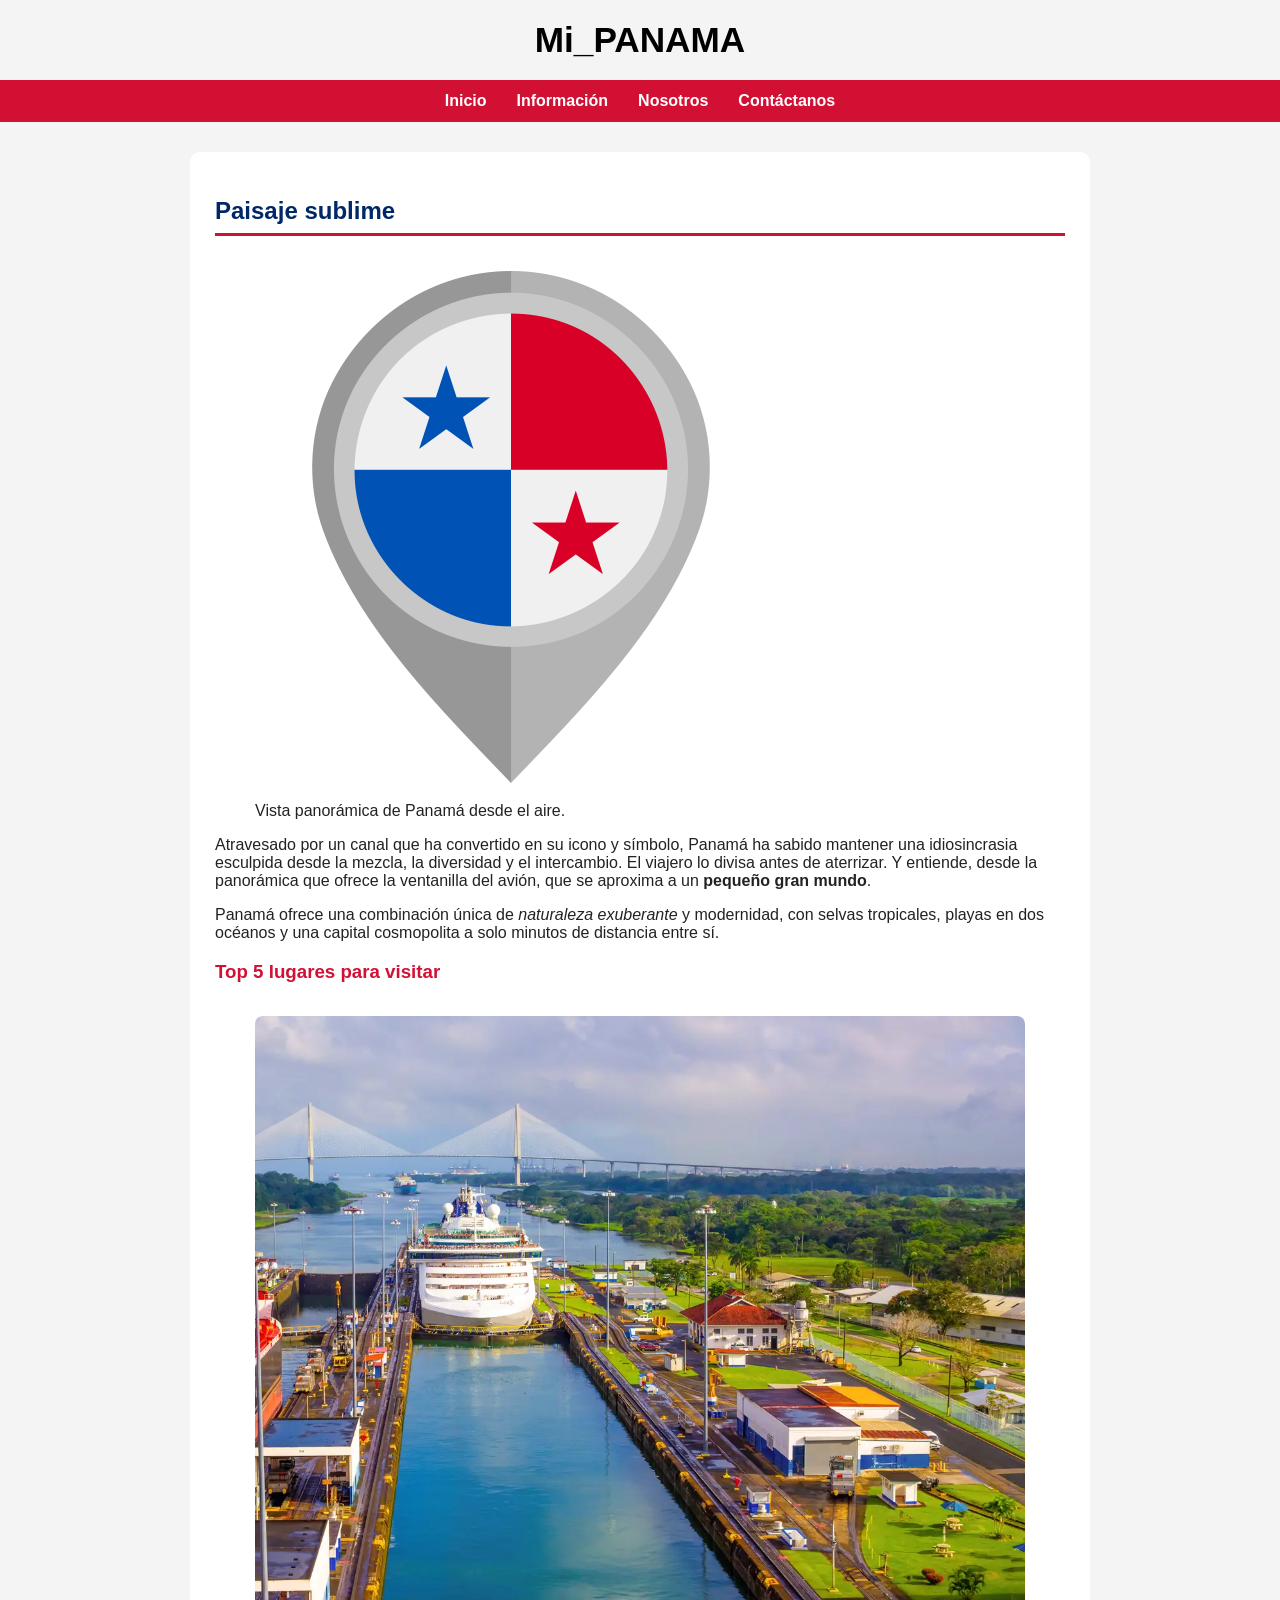
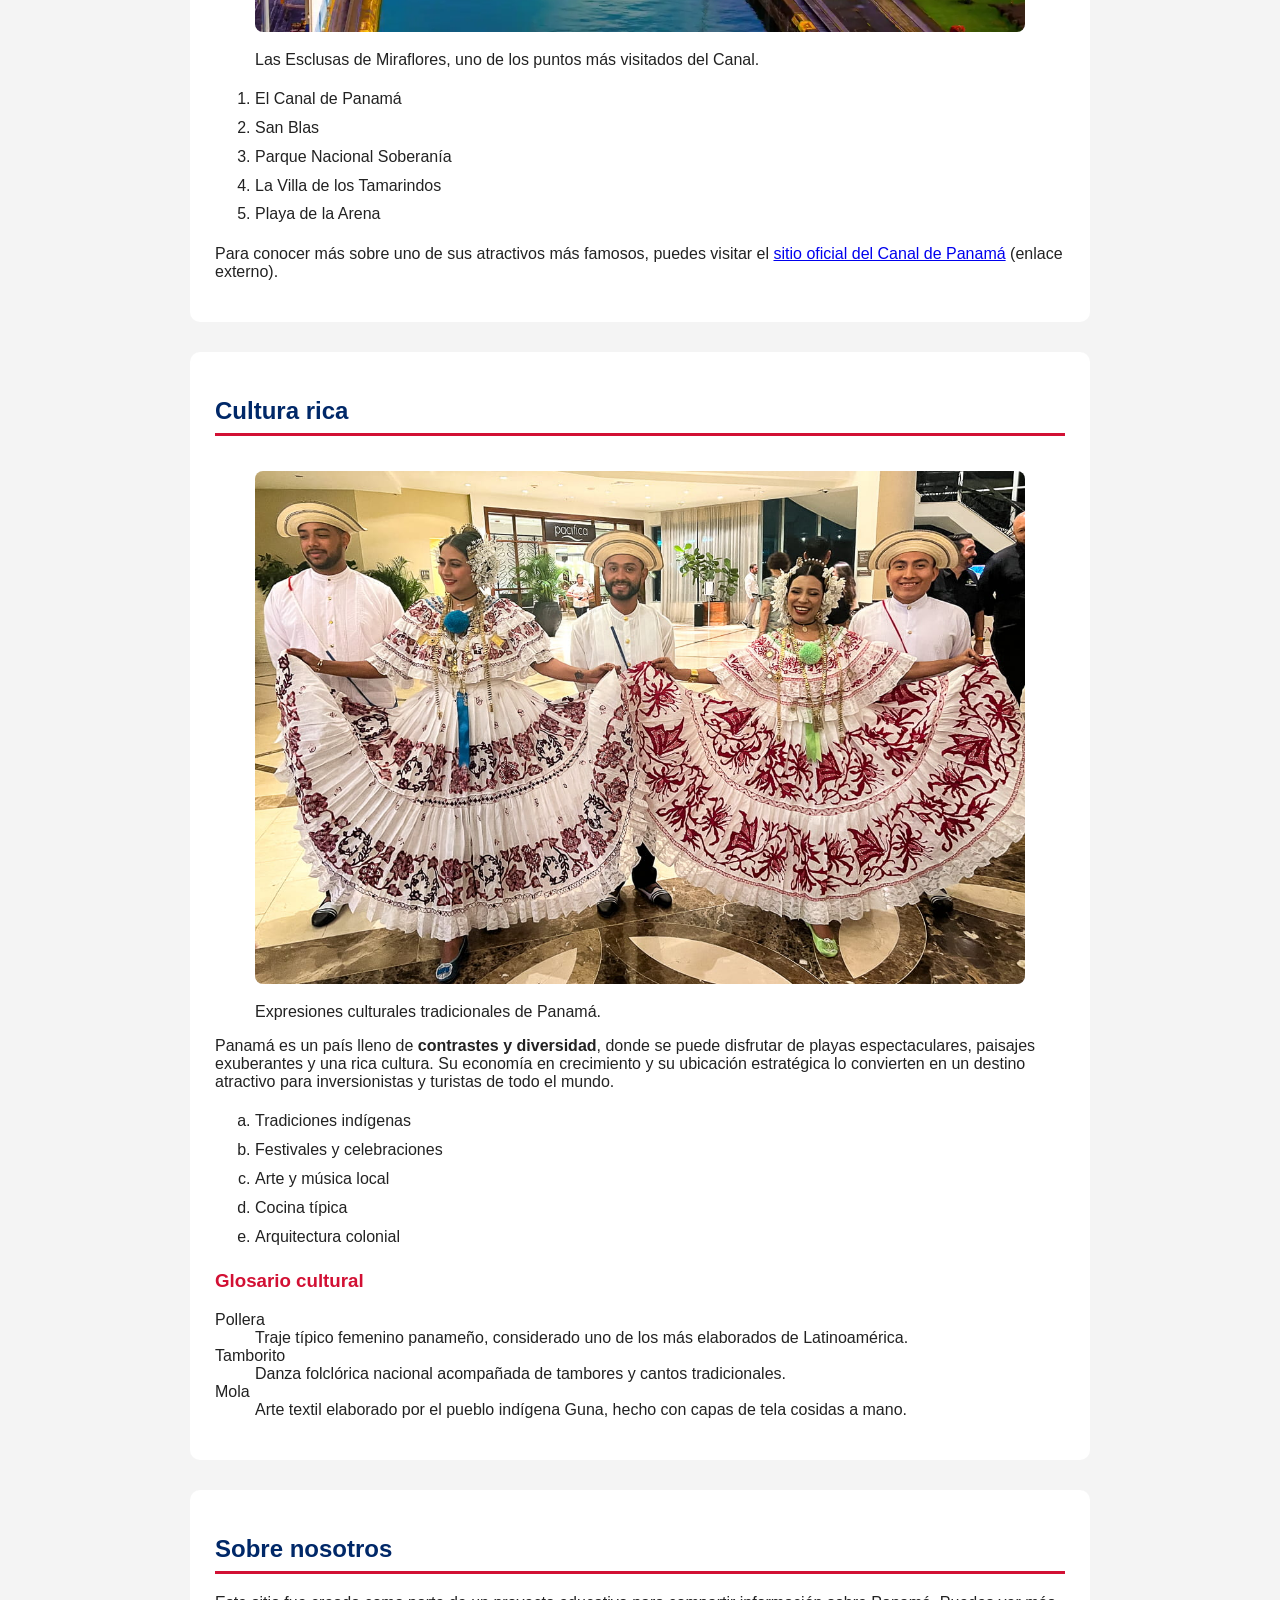
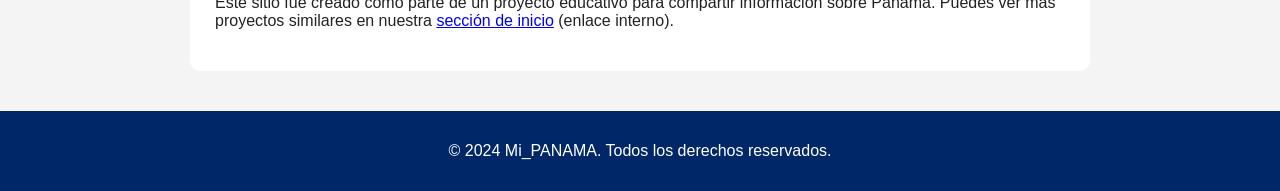
==== index.html @ 7b024bdb "first commit" ====
<!DOCTYPE html>
<html lang="en">
<head>
    <meta charset="UTF-8">
    <meta name="viewport" content="width=device-width, initial-scale=1.0">
    <title>Mi_PANAMA</title>
     <link rel="icon" href="icon_panama.png">
    <style>
       
        body {
            margin: 0;
            font-family: 'Segoe UI', Arial, sans-serif;
            background-color: #f4f4f4;
            color: #222;
        }


        header {
            color:black;
            text-align: center;
            padding: 20px;
        }

        .mi_pais {
            margin: 0;
            font-size: 2.2em;
        }


        nav {
            background-color: #d21034; 
        }

        nav ul {
            list-style: none;
            display: flex;
            justify-content: center;
            margin: 0;
            padding: 0;
        }

        nav ul li {
            margin: 0 15px;
        }

        nav ul li a {
            color: white;
            text-decoration: none;
            font-weight: bold;
            display: block;
            padding: 12px 0;
            transition: background-color 0.2s;
        }


        main {
            max-width: 900px;
            margin: 30px auto;
            padding: 0 20px;
        }

        section {
            background-color: white;
            border-radius: 10px;
            padding: 25px;
            margin-bottom: 30px;
        }

        h2 {
            color: #002868;
            border-bottom: 3px solid #d21034;
            padding-bottom: 8px;
        }

        h3 {
            color: #d21034;
        }

        img {
            max-width: 100%;
            border-radius: 8px;
            margin: 15px 0;
        }

        ol {
            line-height: 1.8;
        }
        footer {
            background-color: #002868;
            color: white;
            text-align: center;
            padding: 15px;
            margin-top: 40px;
        }
    </style>
</head>
<body>
    <header>
        <h1 class="mi_pais">Mi_PANAMA</h1>
    </header>
    <nav>
        <ul>
            <li><a href="#paisaje">Inicio</a></li>
            <li><a href="#cultura">Información</a></li>
            <li><a href="#nosotros">Nosotros</a></li>
            <li><a href="#contacto">Contáctanos</a></li>
        </ul>
    </nav>
    <main>
        <section id="paisaje">
            <h2>Paisaje sublime</h2>
            <figure>
                <img src="panama.png" alt="Paisaje de Panamá">
                <figcaption>Vista panorámica de Panamá desde el aire.</figcaption>
            </figure>
            <p>Atravesado por un canal que ha convertido en su icono y símbolo, Panamá ha sabido mantener una idiosincrasia esculpida desde la mezcla, la diversidad y el intercambio. El viajero lo divisa antes de aterrizar. Y entiende, desde la panorámica que ofrece la ventanilla del avión, que se aproxima a un <strong>pequeño gran mundo</strong>.</p>
            <p>Panamá ofrece una combinación única de <em>naturaleza exuberante</em> y modernidad, con selvas tropicales, playas en dos océanos y una capital cosmopolita a solo minutos de distancia entre sí.</p>
 
            <h3>Top 5 lugares para visitar</h3>
            <figure>
                <img src="esclusas-de-miraflores.png" alt="Lugares para visitar en Panamá">
                <figcaption>Las Esclusas de Miraflores, uno de los puntos más visitados del Canal.</figcaption>
            </figure>
            <ol>
                <li>El Canal de Panamá</li>
                <li>San Blas</li>
                <li>Parque Nacional Soberanía</li>
                <li>La Villa de los Tamarindos</li>
                <li>Playa de la Arena</li>
            </ol>
 
            <p>Para conocer más sobre uno de sus atractivos más famosos, puedes visitar el <a href="https://www.pancanal.com" target="_blank" rel="noopener">sitio oficial del Canal de Panamá</a> (enlace externo).</p>
        </section>
 
        <section id="cultura">
            <h2>Cultura rica</h2>
            <figure>
                <img src="Panama-Culture.jpg" alt="Cultura de Panamá">
                <figcaption>Expresiones culturales tradicionales de Panamá.</figcaption>
            </figure>
            <p>Panamá es un país lleno de <strong>contrastes y diversidad</strong>, donde se puede disfrutar de playas espectaculares, paisajes exuberantes y una rica cultura. Su economía en crecimiento y su ubicación estratégica lo convierten en un destino atractivo para inversionistas y turistas de todo el mundo.</p>
 
            <ol type="a">
                <li>Tradiciones indígenas</li>
                <li>Festivales y celebraciones</li>
                <li>Arte y música local</li>
                <li>Cocina típica</li>
                <li>Arquitectura colonial</li>
            </ol>
 
            <h3>Glosario cultural</h3>
            <dl>
                <dt>Pollera</dt>
                <dd>Traje típico femenino panameño, considerado uno de los más elaborados de Latinoamérica.</dd>
                <dt>Tamborito</dt>
                <dd>Danza folclórica nacional acompañada de tambores y cantos tradicionales.</dd>
                <dt>Mola</dt>
                <dd>Arte textil elaborado por el pueblo indígena Guna, hecho con capas de tela cosidas a mano.</dd>
            </dl>
        </section>
 
        <section id="nosotros">
            <h2>Sobre nosotros</h2>
            <p>Este sitio fue creado como parte de un proyecto educativo para compartir información sobre Panamá. Puedes ver más proyectos similares en nuestra <a href="#paisaje">sección de inicio</a> (enlace interno).</p>
        </section>
    </main>
    <footer id="contacto">
        <p>&copy; 2024 Mi_PANAMA. Todos los derechos reservados.</p>
    </footer>
</body>
</html>
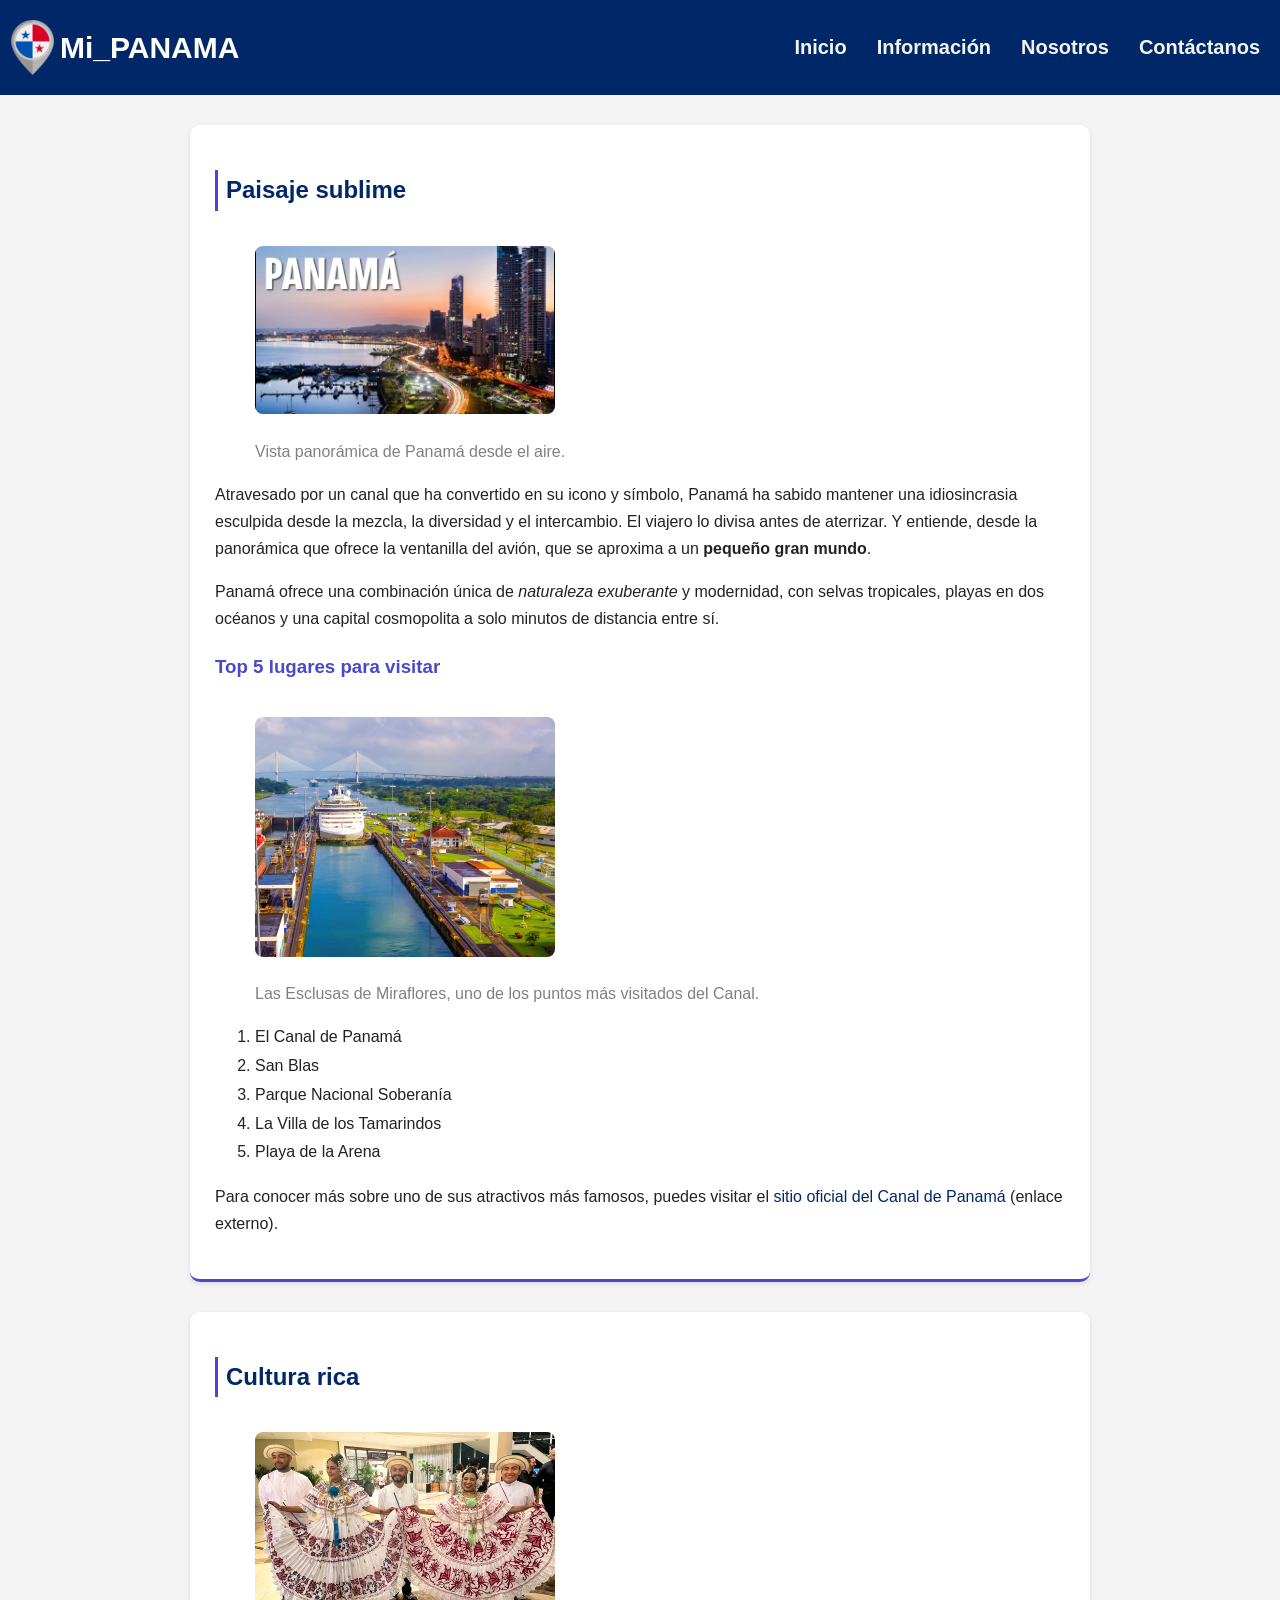
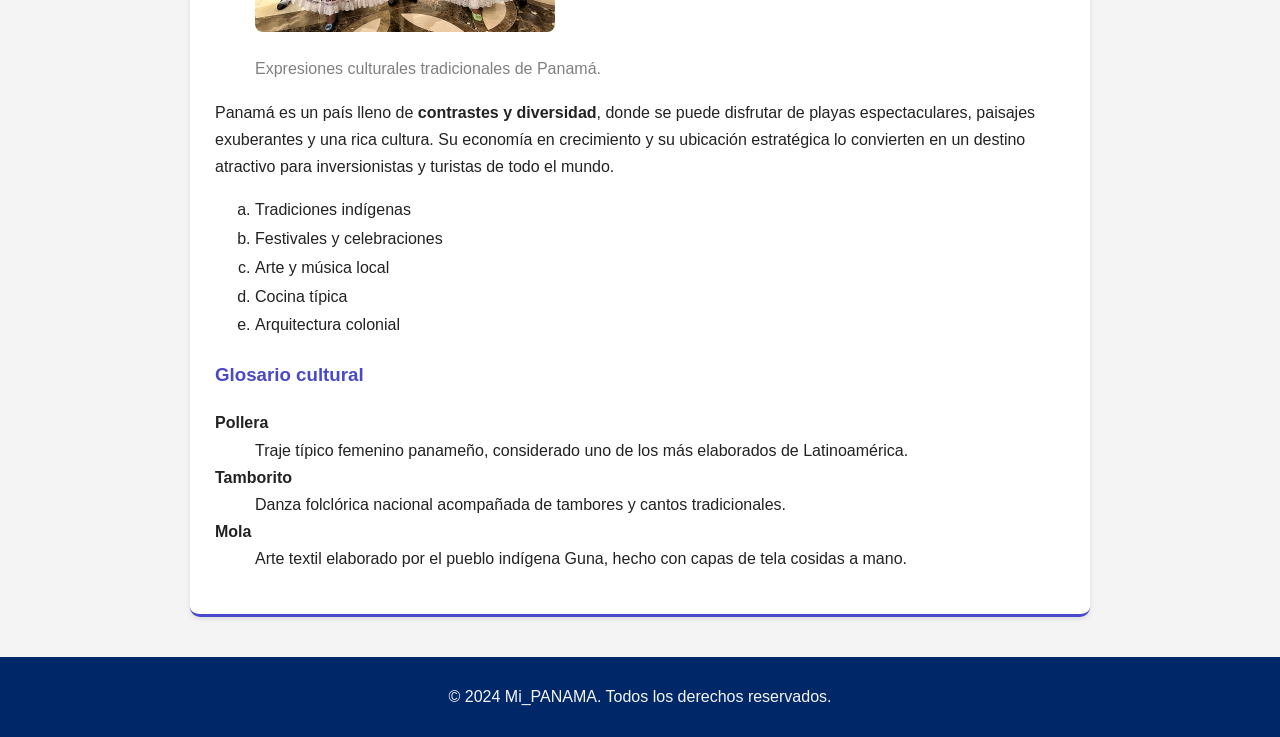
==== commit 16ee58e5: "actualizacion" ====
--- a/index.html
+++ b/index.html
@@ -1,171 +1,137 @@
-<!DOCTYPE html>
+<!doctype html>
 <html lang="en">
-<head>
-    <meta charset="UTF-8">
-    <meta name="viewport" content="width=device-width, initial-scale=1.0">
+  <head>
+    <meta charset="UTF-8" />
+    <meta name="viewport" content="width=device-width, initial-scale=1.0" />
     <title>Mi_PANAMA</title>
-     <link rel="icon" href="icon_panama.png">
-    <style>
-       
-        body {
-            margin: 0;
-            font-family: 'Segoe UI', Arial, sans-serif;
-            background-color: #f4f4f4;
-            color: #222;
-        }
+    <link rel="icon" href="img/icon_panama.png" />
+    <link rel="stylesheet" href="estilos.css" />
+  </head>
+  <body>
+    <header>
+      <div class="logo">
+        <img src="img/panama.png" alt="panama_logo" class="mi_logo" />
+        <h1 class="mi_pais">Mi_PANAMA</h1>
+      </div>
+      <nav>
+        <ul>
+          <li><a href="index.html">Inicio</a></li>
+          <li><a href="information.html">Información</a></li>
+          <li><a href="nosotros.html">Nosotros</a></li>
+          <li><a href="contacto.html">Contáctanos</a></li>
+        </ul>
+      </nav>
+    </header>
 
+    <main>
+      <section id="paisaje">
+        <h2>Paisaje sublime</h2>
+        <figure>
+          <img
+            src="img/sitio_turisticos.jpg"
+            alt="Paisaje de Panamá"
+            class="paisaje"
+          />
+          <figcaption>Vista panorámica de Panamá desde el aire.</figcaption>
+        </figure>
+        <p>
+          Atravesado por un canal que ha convertido en su icono y símbolo,
+          Panamá ha sabido mantener una idiosincrasia esculpida desde la mezcla,
+          la diversidad y el intercambio. El viajero lo divisa antes de
+          aterrizar. Y entiende, desde la panorámica que ofrece la ventanilla
+          del avión, que se aproxima a un <strong>pequeño gran mundo</strong>.
+        </p>
+        <p>
+          Panamá ofrece una combinación única de
+          <em>naturaleza exuberante</em> y modernidad, con selvas tropicales,
+          playas en dos océanos y una capital cosmopolita a solo minutos de
+          distancia entre sí.
+        </p>
 
-        header {
-            color:black;
-            text-align: center;
-            padding: 20px;
-        }
+        <h3>Top 5 lugares para visitar</h3>
+        <figure>
+          <img
+            src="img/esclusas-de-miraflores.png"
+            alt="Lugares para visitar en Panamá"
+            class="paisaje"
+          />
+          <figcaption>
+            Las Esclusas de Miraflores, uno de los puntos más visitados del
+            Canal.
+          </figcaption>
+        </figure>
+        <ol>
+          <li>El Canal de Panamá</li>
+          <li>San Blas</li>
+          <li>Parque Nacional Soberanía</li>
+          <li>La Villa de los Tamarindos</li>
+          <li>Playa de la Arena</li>
+        </ol>
 
-        .mi_pais {
-            margin: 0;
-            font-size: 2.2em;
-        }
+        <p>
+          Para conocer más sobre uno de sus atractivos más famosos, puedes
+          visitar el
+          <a
+            href="https://www.pancanal.com"
+            target="_blank"
+            rel="noopener"
+            class="links"
+            >sitio oficial del Canal de Panamá</a
+          >
+          (enlace externo).
+        </p>
+      </section>
 
+      <section id="cultura">
+        <h2>Cultura rica</h2>
+        <figure>
+          <img
+            src="img/Panama-Culture.jpg"
+            alt="Cultura de Panamá"
+            class="paisaje"
+          />
+          <figcaption>
+            Expresiones culturales tradicionales de Panamá.
+          </figcaption>
+        </figure>
+        <p>
+          Panamá es un país lleno de <strong>contrastes y diversidad</strong>,
+          donde se puede disfrutar de playas espectaculares, paisajes
+          exuberantes y una rica cultura. Su economía en crecimiento y su
+          ubicación estratégica lo convierten en un destino atractivo para
+          inversionistas y turistas de todo el mundo.
+        </p>
 
-        nav {
-            background-color: #d21034; 
-        }
+        <ol type="a">
+          <li>Tradiciones indígenas</li>
+          <li>Festivales y celebraciones</li>
+          <li>Arte y música local</li>
+          <li>Cocina típica</li>
+          <li>Arquitectura colonial</li>
+        </ol>
 
-        nav ul {
-            list-style: none;
-            display: flex;
-            justify-content: center;
-            margin: 0;
-            padding: 0;
-        }
-
-        nav ul li {
-            margin: 0 15px;
-        }
-
-        nav ul li a {
-            color: white;
-            text-decoration: none;
-            font-weight: bold;
-            display: block;
-            padding: 12px 0;
-            transition: background-color 0.2s;
-        }
-
-
-        main {
-            max-width: 900px;
-            margin: 30px auto;
-            padding: 0 20px;
-        }
-
-        section {
-            background-color: white;
-            border-radius: 10px;
-            padding: 25px;
-            margin-bottom: 30px;
-        }
-
-        h2 {
-            color: #002868;
-            border-bottom: 3px solid #d21034;
-            padding-bottom: 8px;
-        }
-
-        h3 {
-            color: #d21034;
-        }
-
-        img {
-            max-width: 100%;
-            border-radius: 8px;
-            margin: 15px 0;
-        }
-
-        ol {
-            line-height: 1.8;
-        }
-        footer {
-            background-color: #002868;
-            color: white;
-            text-align: center;
-            padding: 15px;
-            margin-top: 40px;
-        }
-    </style>
-</head>
-<body>
-    <header>
-        <h1 class="mi_pais">Mi_PANAMA</h1>
-    </header>
-    <nav>
-        <ul>
-            <li><a href="#paisaje">Inicio</a></li>
-            <li><a href="#cultura">Información</a></li>
-            <li><a href="#nosotros">Nosotros</a></li>
-            <li><a href="#contacto">Contáctanos</a></li>
-        </ul>
-    </nav>
-    <main>
-        <section id="paisaje">
-            <h2>Paisaje sublime</h2>
-            <figure>
-                <img src="panama.png" alt="Paisaje de Panamá">
-                <figcaption>Vista panorámica de Panamá desde el aire.</figcaption>
-            </figure>
-            <p>Atravesado por un canal que ha convertido en su icono y símbolo, Panamá ha sabido mantener una idiosincrasia esculpida desde la mezcla, la diversidad y el intercambio. El viajero lo divisa antes de aterrizar. Y entiende, desde la panorámica que ofrece la ventanilla del avión, que se aproxima a un <strong>pequeño gran mundo</strong>.</p>
-            <p>Panamá ofrece una combinación única de <em>naturaleza exuberante</em> y modernidad, con selvas tropicales, playas en dos océanos y una capital cosmopolita a solo minutos de distancia entre sí.</p>
- 
-            <h3>Top 5 lugares para visitar</h3>
-            <figure>
-                <img src="esclusas-de-miraflores.png" alt="Lugares para visitar en Panamá">
-                <figcaption>Las Esclusas de Miraflores, uno de los puntos más visitados del Canal.</figcaption>
-            </figure>
-            <ol>
-                <li>El Canal de Panamá</li>
-                <li>San Blas</li>
-                <li>Parque Nacional Soberanía</li>
-                <li>La Villa de los Tamarindos</li>
-                <li>Playa de la Arena</li>
-            </ol>
- 
-            <p>Para conocer más sobre uno de sus atractivos más famosos, puedes visitar el <a href="https://www.pancanal.com" target="_blank" rel="noopener">sitio oficial del Canal de Panamá</a> (enlace externo).</p>
-        </section>
- 
-        <section id="cultura">
-            <h2>Cultura rica</h2>
-            <figure>
-                <img src="Panama-Culture.jpg" alt="Cultura de Panamá">
-                <figcaption>Expresiones culturales tradicionales de Panamá.</figcaption>
-            </figure>
-            <p>Panamá es un país lleno de <strong>contrastes y diversidad</strong>, donde se puede disfrutar de playas espectaculares, paisajes exuberantes y una rica cultura. Su economía en crecimiento y su ubicación estratégica lo convierten en un destino atractivo para inversionistas y turistas de todo el mundo.</p>
- 
-            <ol type="a">
-                <li>Tradiciones indígenas</li>
-                <li>Festivales y celebraciones</li>
-                <li>Arte y música local</li>
-                <li>Cocina típica</li>
-                <li>Arquitectura colonial</li>
-            </ol>
- 
-            <h3>Glosario cultural</h3>
-            <dl>
-                <dt>Pollera</dt>
-                <dd>Traje típico femenino panameño, considerado uno de los más elaborados de Latinoamérica.</dd>
-                <dt>Tamborito</dt>
-                <dd>Danza folclórica nacional acompañada de tambores y cantos tradicionales.</dd>
-                <dt>Mola</dt>
-                <dd>Arte textil elaborado por el pueblo indígena Guna, hecho con capas de tela cosidas a mano.</dd>
-            </dl>
-        </section>
- 
-        <section id="nosotros">
-            <h2>Sobre nosotros</h2>
-            <p>Este sitio fue creado como parte de un proyecto educativo para compartir información sobre Panamá. Puedes ver más proyectos similares en nuestra <a href="#paisaje">sección de inicio</a> (enlace interno).</p>
-        </section>
+        <h3>Glosario cultural</h3>
+        <dl>
+          <dt>Pollera</dt>
+          <dd>
+            Traje típico femenino panameño, considerado uno de los más
+            elaborados de Latinoamérica.
+          </dd>
+          <dt>Tamborito</dt>
+          <dd>
+            Danza folclórica nacional acompañada de tambores y cantos
+            tradicionales.
+          </dd>
+          <dt>Mola</dt>
+          <dd>
+            Arte textil elaborado por el pueblo indígena Guna, hecho con capas
+            de tela cosidas a mano.
+          </dd>
+        </dl>
+      </section>
     </main>
     <footer id="contacto">
-        <p>&copy; 2024 Mi_PANAMA. Todos los derechos reservados.</p>
+      <p>&copy; 2024 Mi_PANAMA. Todos los derechos reservados.</p>
     </footer>
-</body>
-</html>+  </body>
+</html>
--- a/estilos.css
+++ b/estilos.css
@@ -0,0 +1,192 @@
+:root { /*variables de la paleta de colores para las páginas*/
+  --var-fondo: #f4f4f4;
+  --var-texto: #222;
+  --var-titulo: #002868;
+  --var-accento: #4a48cb;
+  --var-tarjetas: white;
+  --var-pieimagen: gray;
+}
+
+body {
+  margin: 0;
+  font-family: "Segoe UI", Arial, sans-serif;/*tipografia que se va a utilizar*/
+  background-color: var(--var-fondo);
+  color: var(--var-texto);
+}
+
+header {
+  display: flex; /*uso de flexbox*/
+  justify-content: space-between;
+  align-items: center;
+  background: var(--var-titulo);
+  color: var(--var-fondo);
+  text-align: center;
+  padding: 5px;
+}
+/*Edición de el nombre de la empresa*/
+.mi_pais {
+  margin: 0;
+  font-size: 30px;
+  color:var(--var-tarjetas);
+}
+
+/*Edición de los enlaces del menú*/
+nav {
+  background: (var(--var-titulo));
+}
+
+nav ul {
+  list-style: none;
+  display: flex;
+  margin: 0;
+  padding: 0;
+}
+
+nav ul li {
+  margin: 0 15px;
+  font-size: 20px;
+}
+nav ul li a:hover {
+  border-bottom: 3px solid var(--var-accento);
+  color: var(--var-accento);
+}
+nav ul li a {
+  color: var(--var-fondo);
+  text-decoration: none;
+  font-weight: bold;
+  display: block;
+  padding: 12px 0;
+  transition: background-color 0.2s;
+}
+.logo{
+  display: flex;
+  align-items: center;
+}
+.links{
+  text-decoration: none;
+  color:var(--var-titulo);
+}
+.links:hover{
+  color:var(--var-accento);
+  
+}
+/*Aqui se edita la información de las secciones principales*/
+main {
+  max-width: 900px;
+  margin: 30px auto;
+  padding: 0 20px;
+  line-height: 1.7; /*aplicación de interlineado*/
+}
+
+section {
+  background-color: var(--var-tarjetas);
+  border-radius: 10px;
+  padding: 25px;
+  margin-bottom: 30px;
+  border-bottom: 3px solid var(--var-accento);
+   box-shadow: 0 2px 5px rgba(0, 0, 0, 0.1);
+}
+.paisaje {
+  width: 300px;
+  height: auto;
+  border-radius: 8px;
+  margin: 15px 0;
+}
+h1{
+  color: var(--var-titulo);/*ccolor para el titulo*/
+
+}
+h2 {
+  color: var(--var-titulo);
+  border-left: 3px solid var(--var-accento);
+  padding-left: 8px;
+
+}  
+
+h3 {
+  color: var(--var-accento);
+}
+/*edición de las imagenes*/
+img {
+  max-width: 100%;
+  border-radius: 8px;
+  margin: 15px 0;
+}
+.mi_logo{
+  width: 55px;
+}
+figcaption{
+  color: var(--var-pieimagen);
+}
+ol {
+  line-height: 1.8;
+
+}
+dt{
+  font-weight: bold;
+}
+
+/*edicion del formulario*/
+.formulario {
+  max-width: 600px;
+  margin: 0 auto;
+  padding: 20px;
+  background-color: var(--var-tarjetas);
+  border-radius: 10px;
+  box-shadow: 0 2px 5px rgba(0, 0, 0, 0.1);
+}
+form {
+  display: flex;
+  flex-direction: column;
+  gap: 8px;
+  padding: 20px;
+  border-radius: 10px;
+ 
+}
+form label, form legend {
+  font-weight: bold;
+  margin-bottom: 5px;
+  color: var(--var-titulo);
+}
+form input, form select, form textarea{
+  padding: 10px;
+  border-radius: 5px;
+  border: 1px solid var(--var-titulo);
+}
+form input:focus,
+form select:focus,
+form textarea:focus {
+    outline: none;
+    border-color: var(--var-accento);
+    box-shadow: 0 0 5px var(--var-accento);
+}
+
+fieldset{
+  border-radius: 8px;
+  padding: 10px;
+  border: 1px solid var(--var-titulo);
+}
+fieldset input {
+  width: auto;
+}
+form button {
+ width: 30%;
+ height: 35px;
+ background-color: var(--var-titulo);
+ color: var(--var-fondo);
+ border-radius: 5px;
+}
+form button:hover {
+  background-color: var(--var-accento);
+  color: var(--var-fondo);
+  cursor: pointer;
+}
+/*edición del pie de página*/
+footer {
+  background-color: var(--var-titulo);
+  color:var(--var-fondo);
+  text-align: center;
+  padding: 15px;
+  margin-top: 40px;
+  
+}
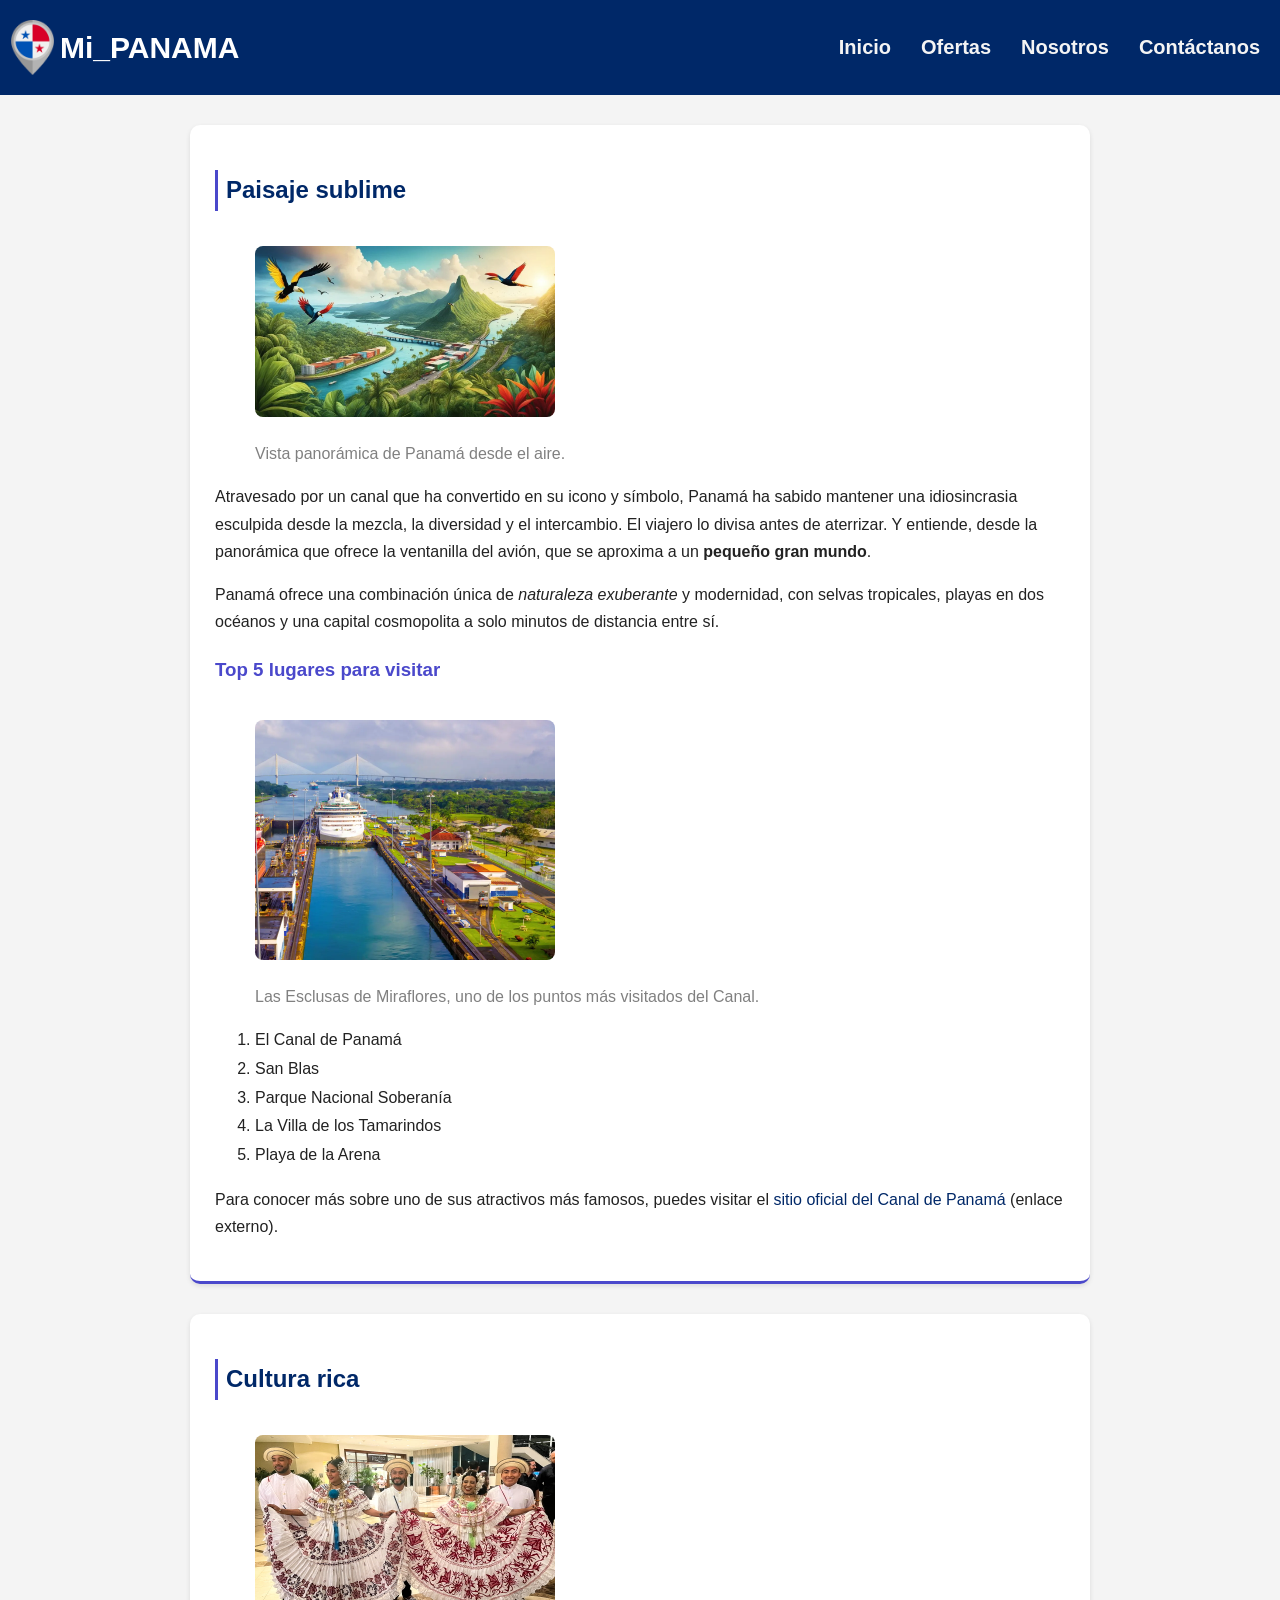
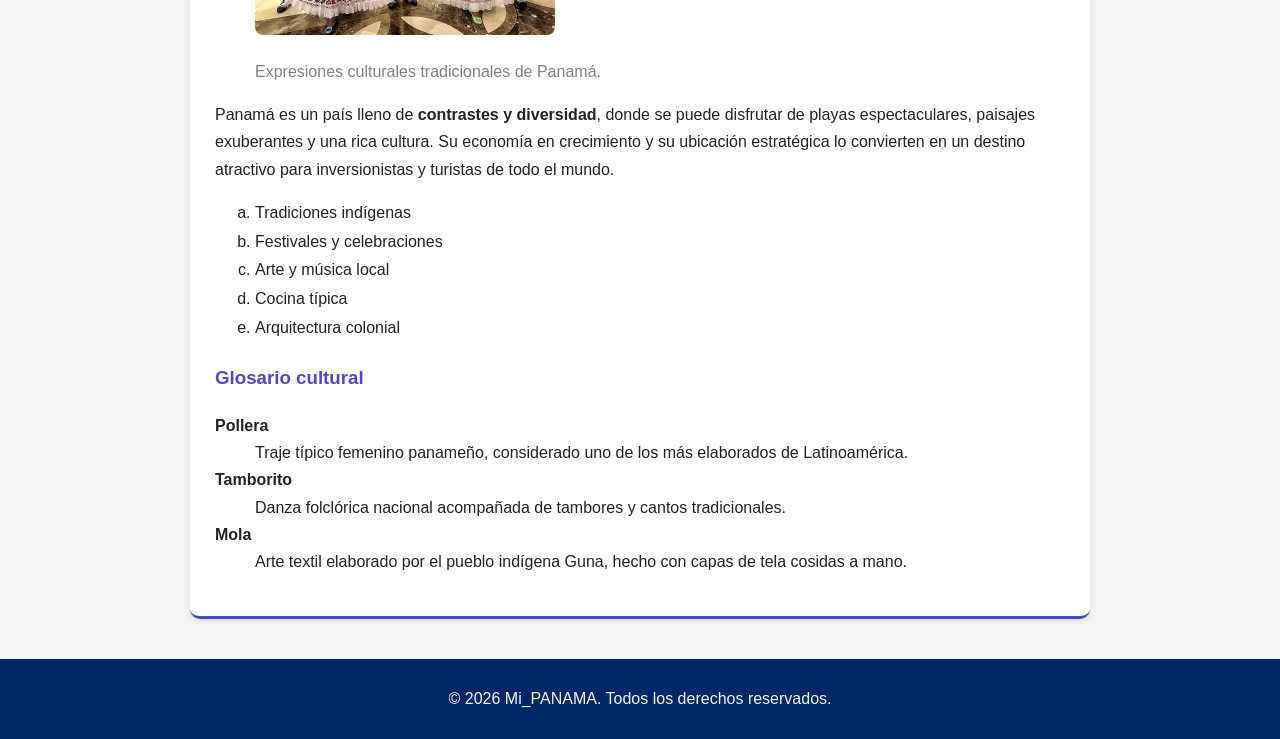
==== commit 1151efa7: "new actualization" ====
--- a/index.html
+++ b/index.html
@@ -16,7 +16,7 @@
       <nav>
         <ul>
           <li><a href="index.html">Inicio</a></li>
-          <li><a href="information.html">Información</a></li>
+          <li><a href="Ofertas.html">Ofertas</a></li>
           <li><a href="nosotros.html">Nosotros</a></li>
           <li><a href="contacto.html">Contáctanos</a></li>
         </ul>
@@ -131,7 +131,7 @@
       </section>
     </main>
     <footer id="contacto">
-      <p>&copy; 2024 Mi_PANAMA. Todos los derechos reservados.</p>
+      <p>&copy; 2026 Mi_PANAMA. Todos los derechos reservados.</p>
     </footer>
   </body>
 </html>
--- a/estilos.css
+++ b/estilos.css
@@ -70,7 +70,7 @@
   color:var(--var-accento);
   
 }
-/*Aqui se edita la información de las secciones principales*/
+/*Aqui se edita la Ofertas de las secciones principales*/
 main {
   max-width: 900px;
   margin: 30px auto;
@@ -106,6 +106,33 @@
 h3 {
   color: var(--var-accento);
 }
+/*tarjetas pagina de Ofertas*/
+.lista_turisticas{
+  display:flex;
+  align-items: center;
+  justify-content:space-evenly;
+  width: auto;
+  height: auto;
+  padding: 20px;
+  gap: 8px;
+}
+.tarjetas_lista{
+  background: var(--var-fondo);
+  display: flex;
+  flex-direction: column;
+  text-align: center;
+  box-shadow: 0 2px 5px rgba(34, 55, 138, 0.1);
+  width: auto;
+  padding: 15px;
+  border-radius: 12px;
+}
+.tarjetas_lista img{
+  width:500px;
+
+}
+.tarjetas_lista:hover{
+  padding: 20px;
+}
 /*edición de las imagenes*/
 img {
   max-width: 100%;
@@ -181,6 +208,12 @@
   color: var(--var-fondo);
   cursor: pointer;
 }
+/* estilo para el mensaje de éxito de js*/
+.exito {
+  background-color: var(--var-accento);
+  color: var(--var-fondo);
+}
+
 /*edición del pie de página*/
 footer {
   background-color: var(--var-titulo);
